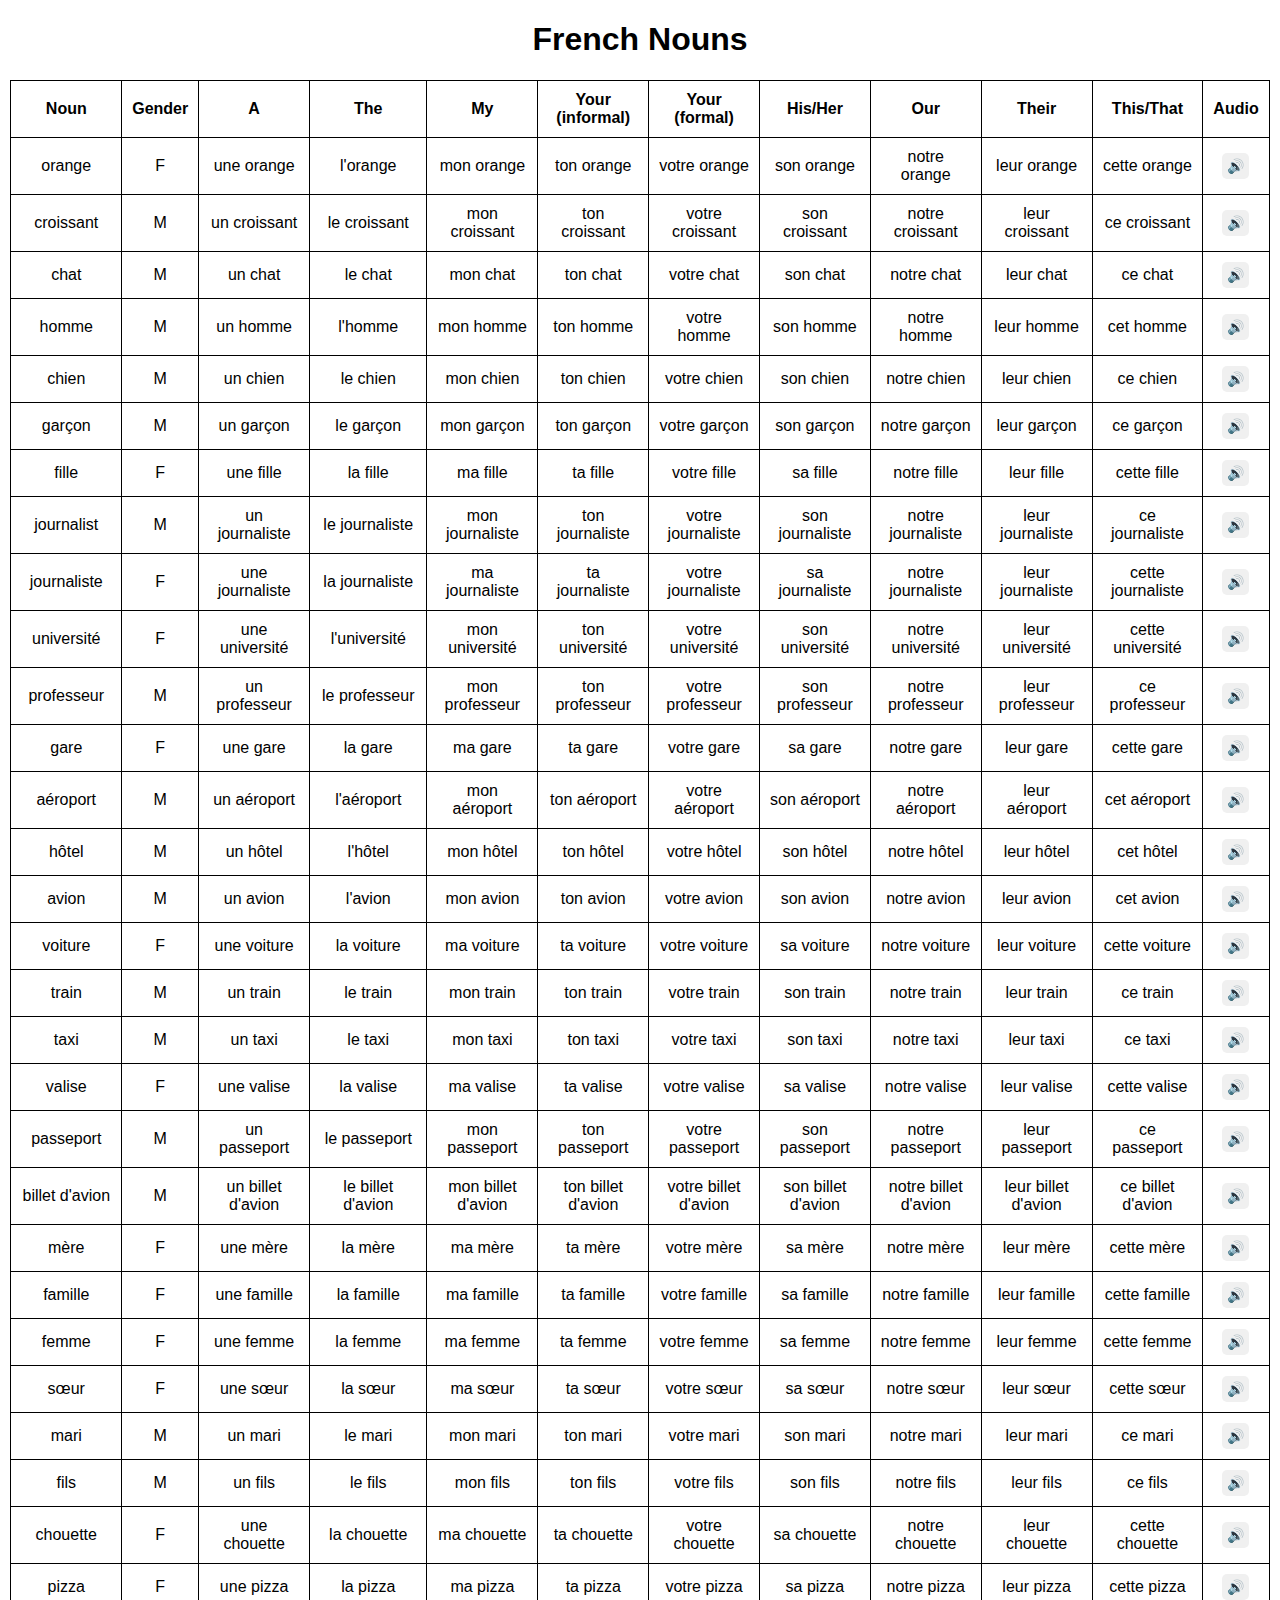
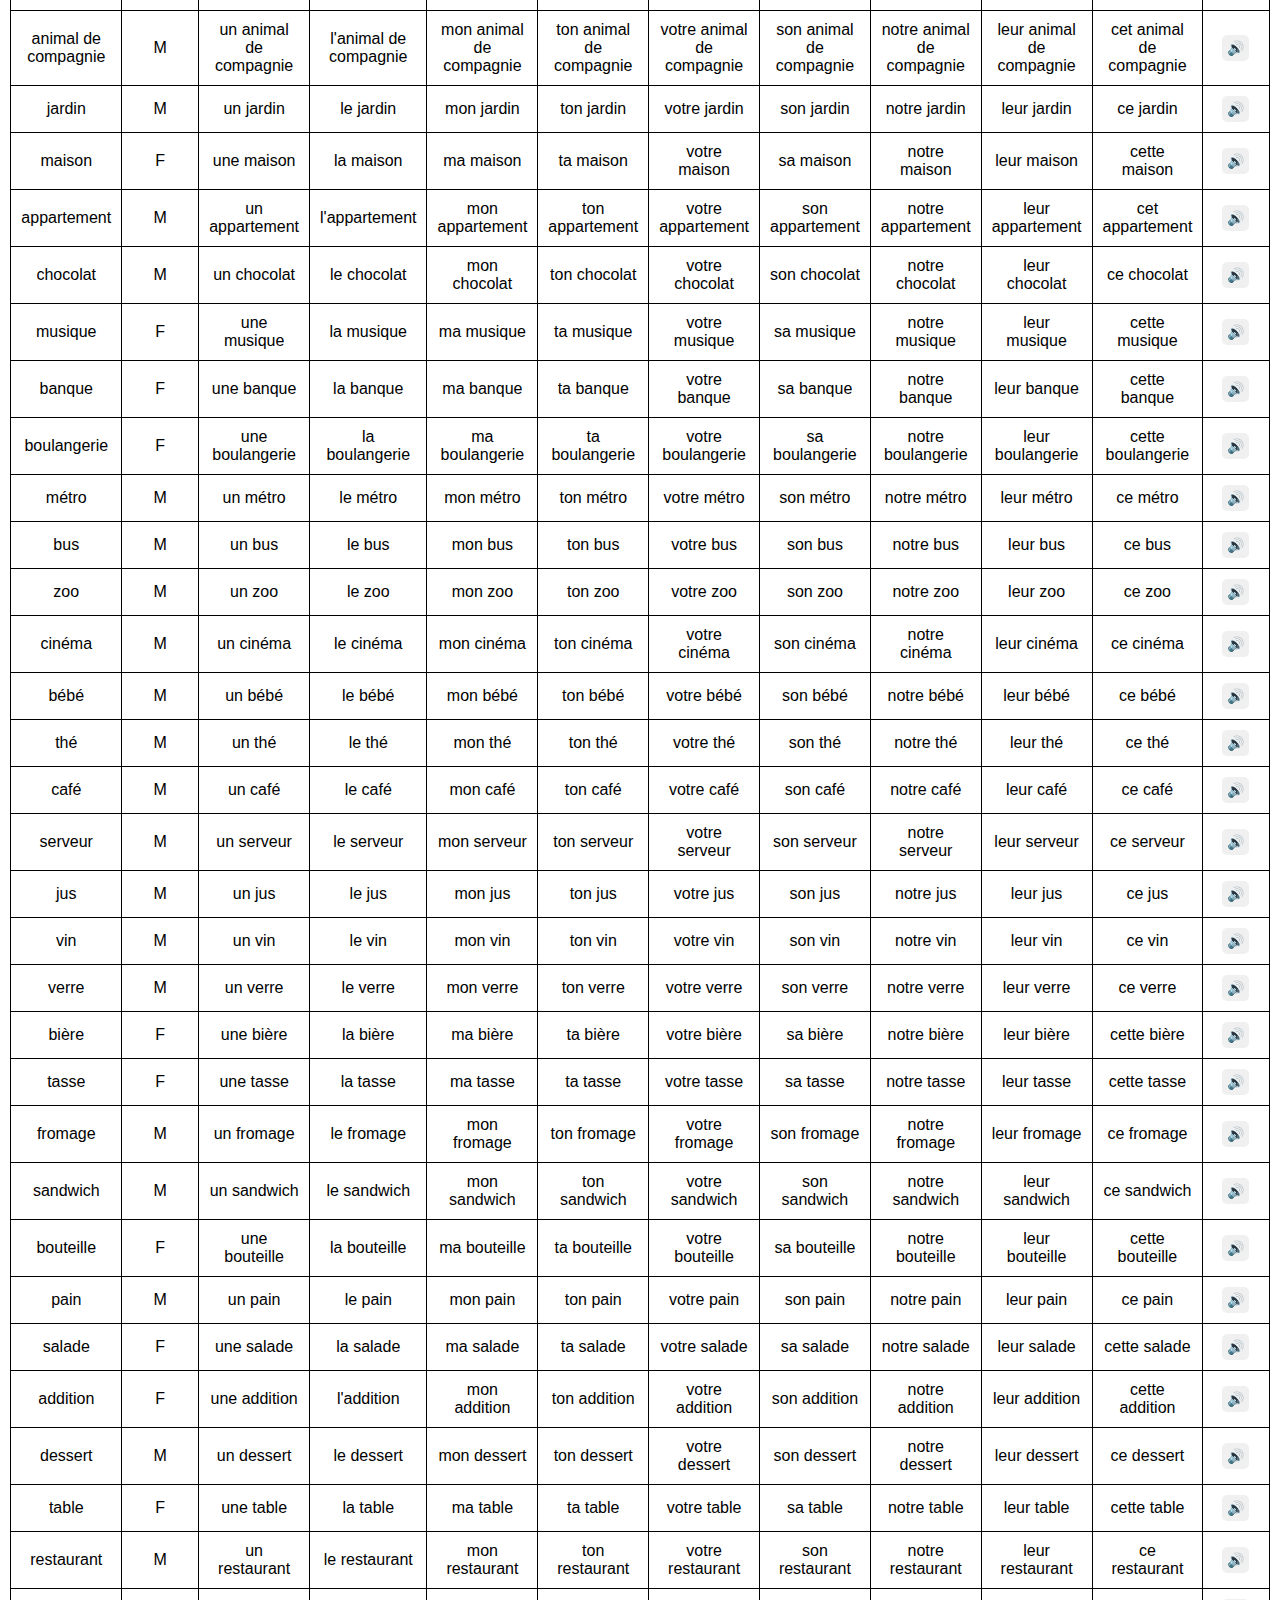
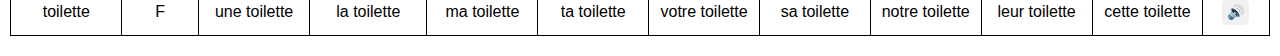
==== nouns1.html @ 00859274 "Add files via upload" ====
<!DOCTYPE html>
<html lang="en">
<head>
    <meta charset="UTF-8">
    <meta name="viewport" content="width=device-width, initial-scale=1.0">
    <title>French Nouns</title>
    <link rel="stylesheet" href="styles.css">
</head>
<body>

    <h1>French Nouns</h1>
    <table id="nounsTable">
        <tr>
            <th>Noun</th>
            <th>Gender</th>
            <th>A</th>
            <th>The</th>
            <th>My</th>
            <th>Your (informal)</th>
            <th>Your (formal)</th>
            <th>His/Her</th>
            <th>Our</th>
            <th>Their</th>
            <th>This/That</th>
            <th>Audio</th>
        </tr>
    </table>

    <script src="script.js"></script>
    <script>
        async function loadNouns() {
            const response = await fetch('nouns1.csv');
            const data = await response.text();
            const rows = data.split('\n').slice(1); // Remove header
            const table = document.getElementById("nounsTable");

            rows.forEach(row => {
                const cols = row.split(',');
                if (cols.length < 11) return; // Skip incomplete rows
                const tr = document.createElement("tr");
                for (let i = 0; i < 11; i++) {
                    const td = document.createElement("td");
                    td.textContent = cols[i];
                    tr.appendChild(td);
                }
                // Add audio button
                const audioTd = document.createElement("td");
                const button = document.createElement("button");
                button.textContent = "🔊";
                button.onclick = () => speak(cols[0]); // Speak the noun
                audioTd.appendChild(button);
                tr.appendChild(audioTd);
                table.appendChild(tr);
            });
        }
        
        loadNouns();
    </script>
</body>
</html>
---- styles.css ----
body {
    font-family: Arial, sans-serif;
    text-align: center;
}

table {
    margin: 20px auto;
    border-collapse: collapse;
    width: 80%;
}

th, td {
    border: 1px solid black;
    padding: 10px;
    text-align: center;
}

button {
    cursor: pointer;
    font-size: 14px;
    padding: 5px;
    border: none;
    background-color: #f0f0f0;
    border-radius: 5px;
}
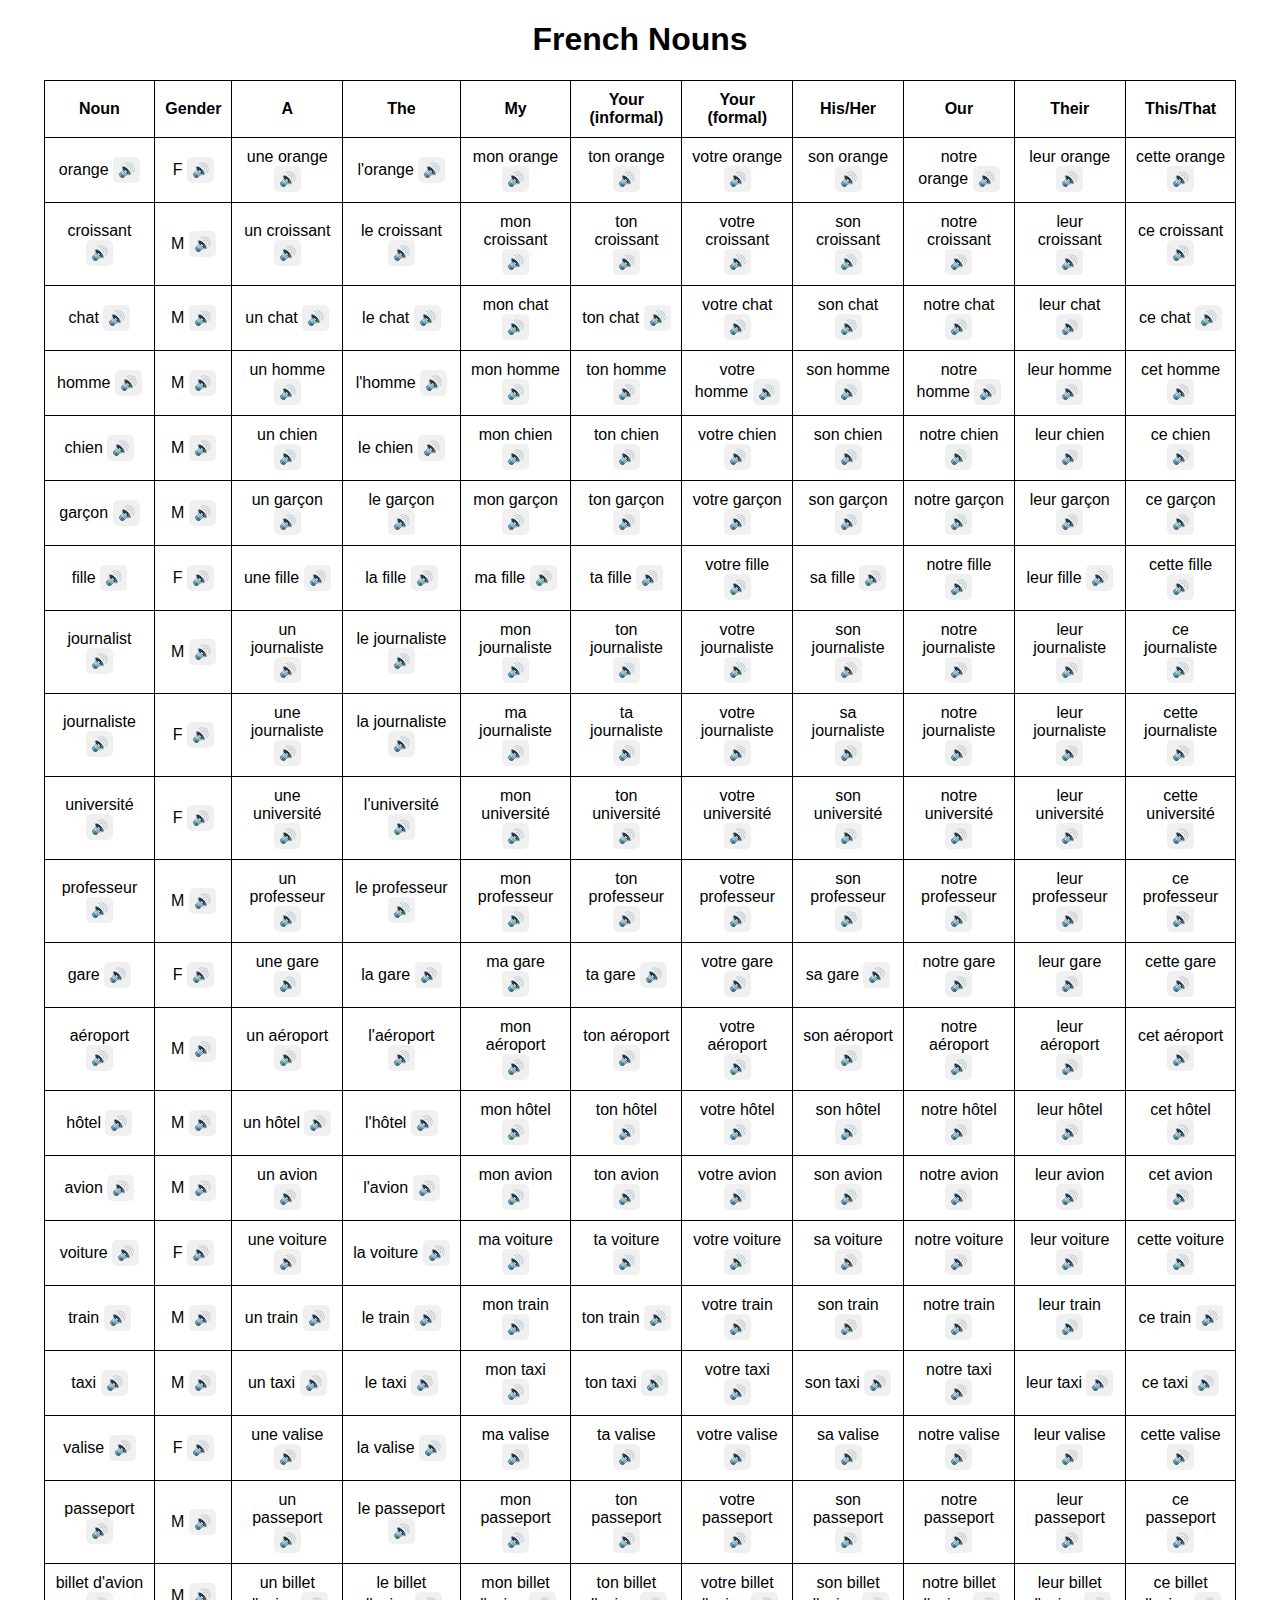
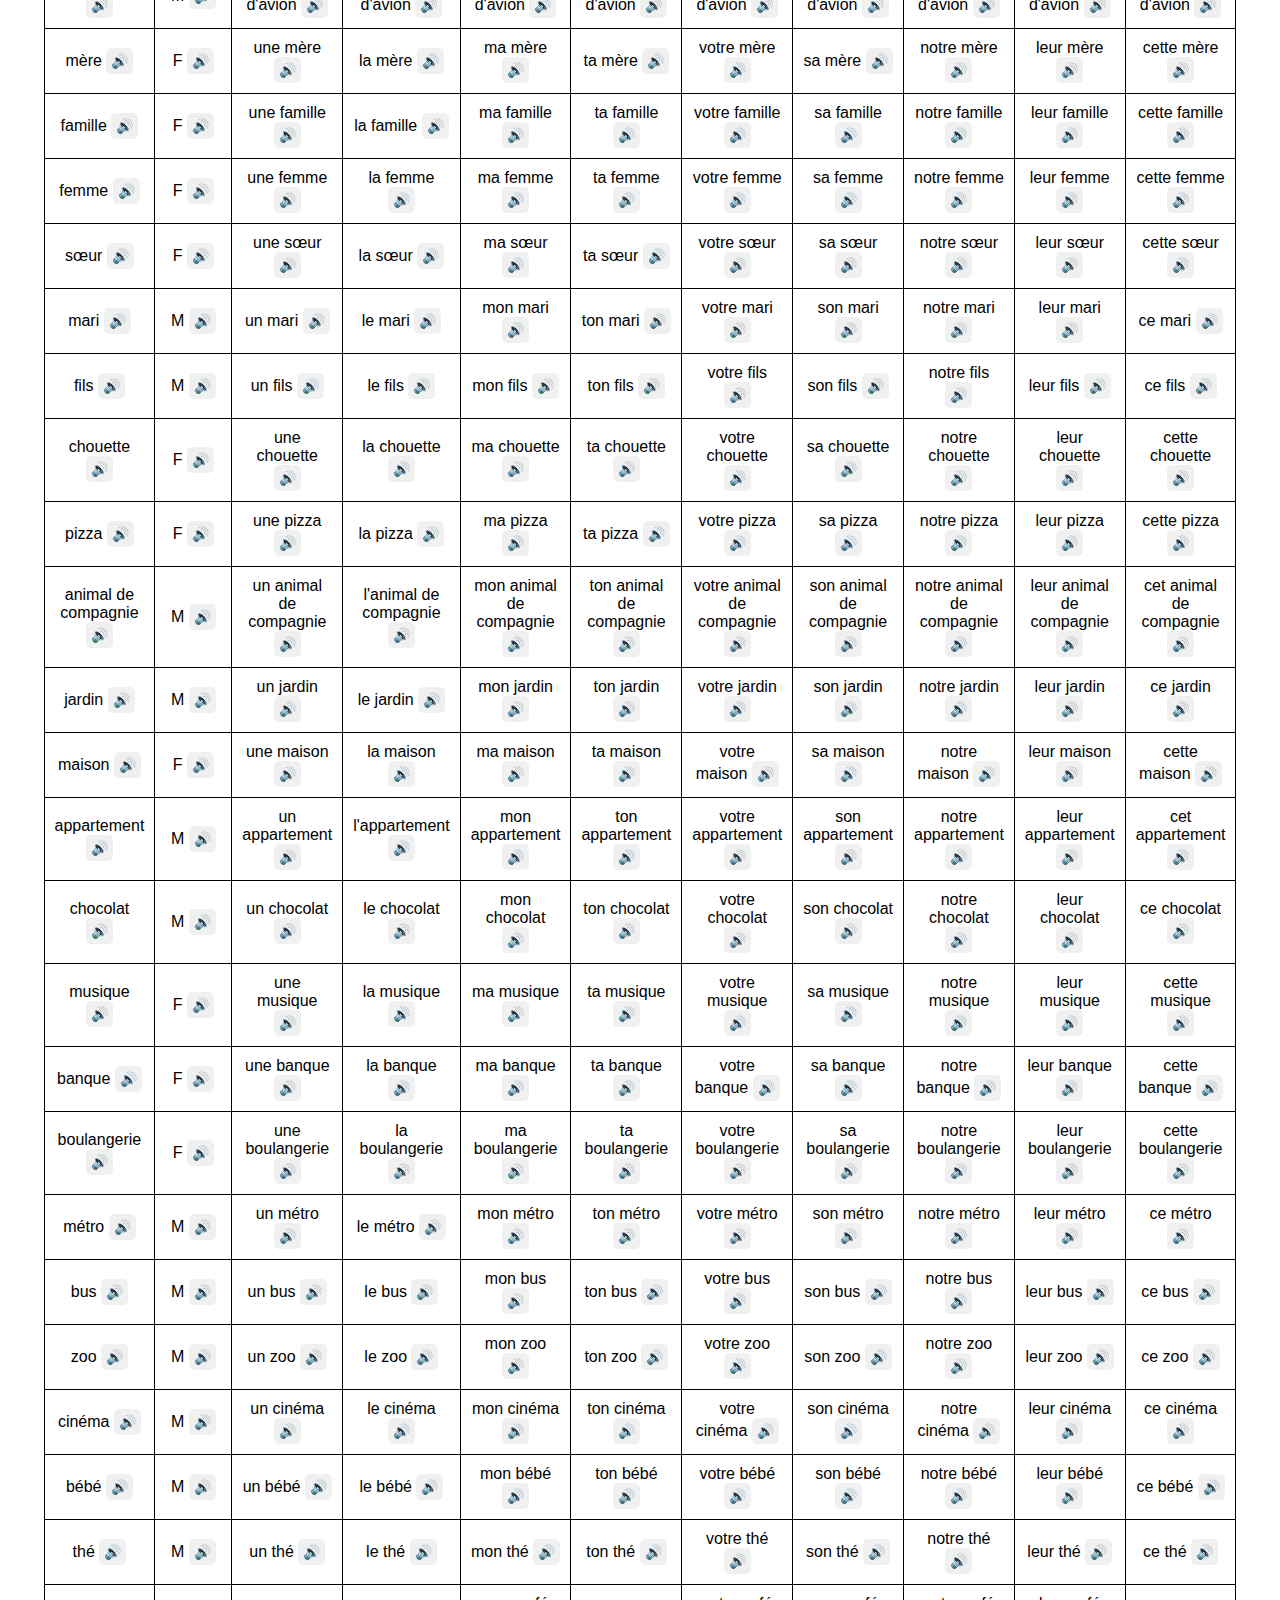
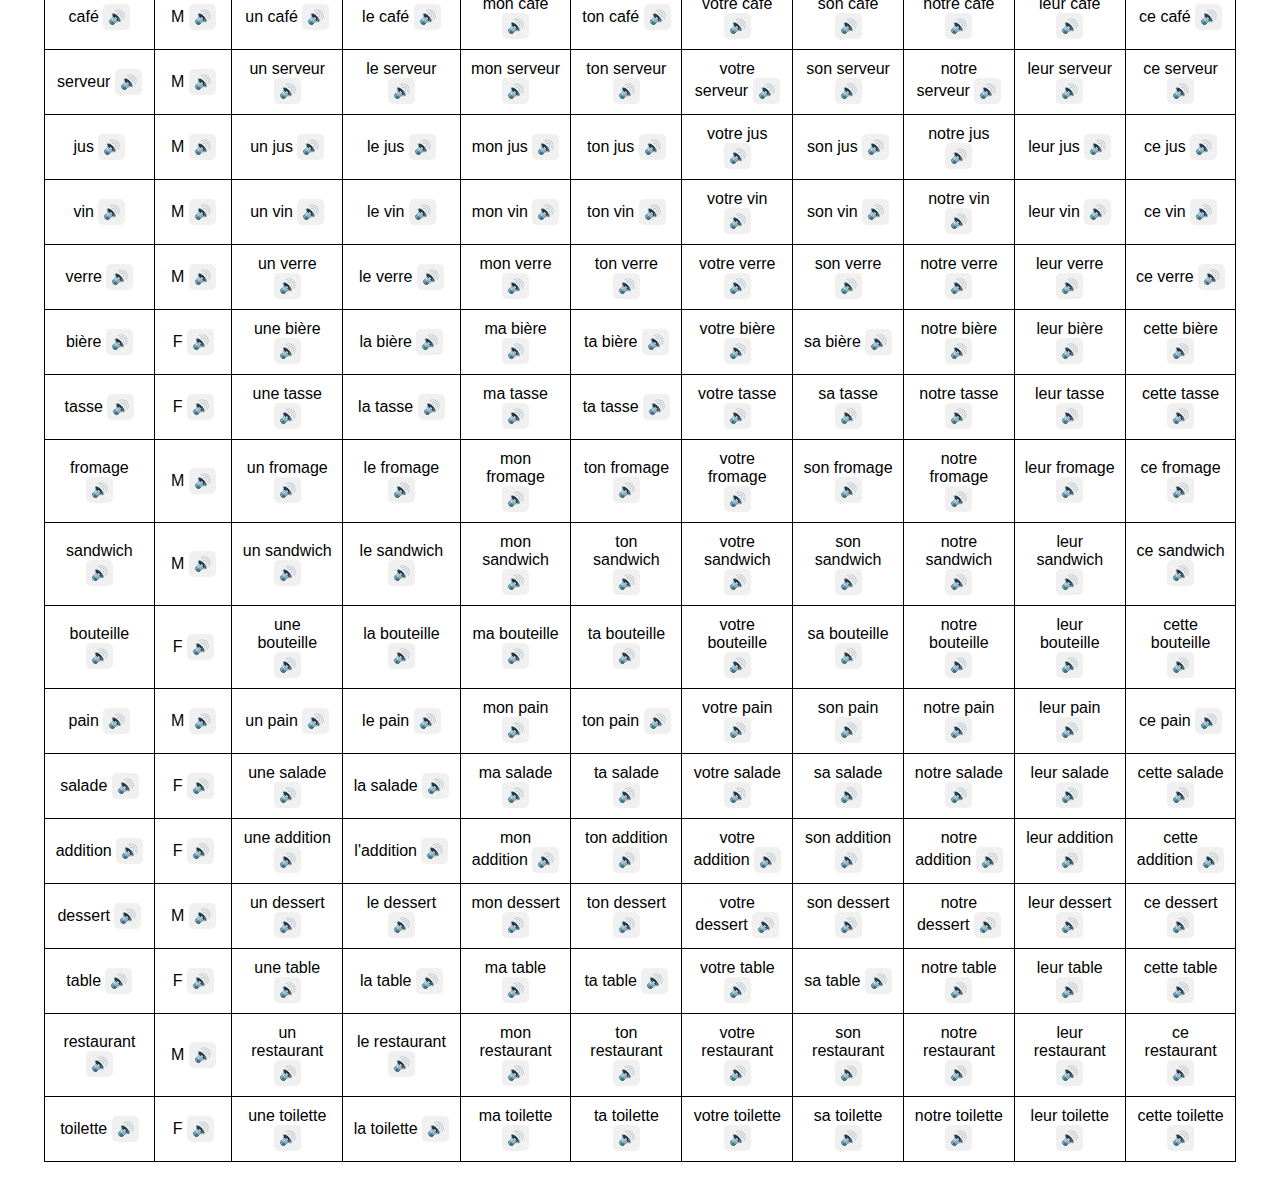
==== commit 6d0d29f6: "Update nouns1.html" ====
--- a/nouns1.html
+++ b/nouns1.html
@@ -22,7 +22,6 @@
             <th>Our</th>
             <th>Their</th>
             <th>This/That</th>
-            <th>Audio</th>
         </tr>
     </table>
 
@@ -40,16 +39,13 @@
                 const tr = document.createElement("tr");
                 for (let i = 0; i < 11; i++) {
                     const td = document.createElement("td");
-                    td.textContent = cols[i];
+                    const button = document.createElement("button");
+                    button.textContent = "🔊";
+                    button.onclick = () => speak(cols[i]); // Speak the cell content
+                    td.textContent = cols[i] + " ";
+                    td.appendChild(button);
                     tr.appendChild(td);
                 }
-                // Add audio button
-                const audioTd = document.createElement("td");
-                const button = document.createElement("button");
-                button.textContent = "🔊";
-                button.onclick = () => speak(cols[0]); // Speak the noun
-                audioTd.appendChild(button);
-                tr.appendChild(audioTd);
                 table.appendChild(tr);
             });
         }
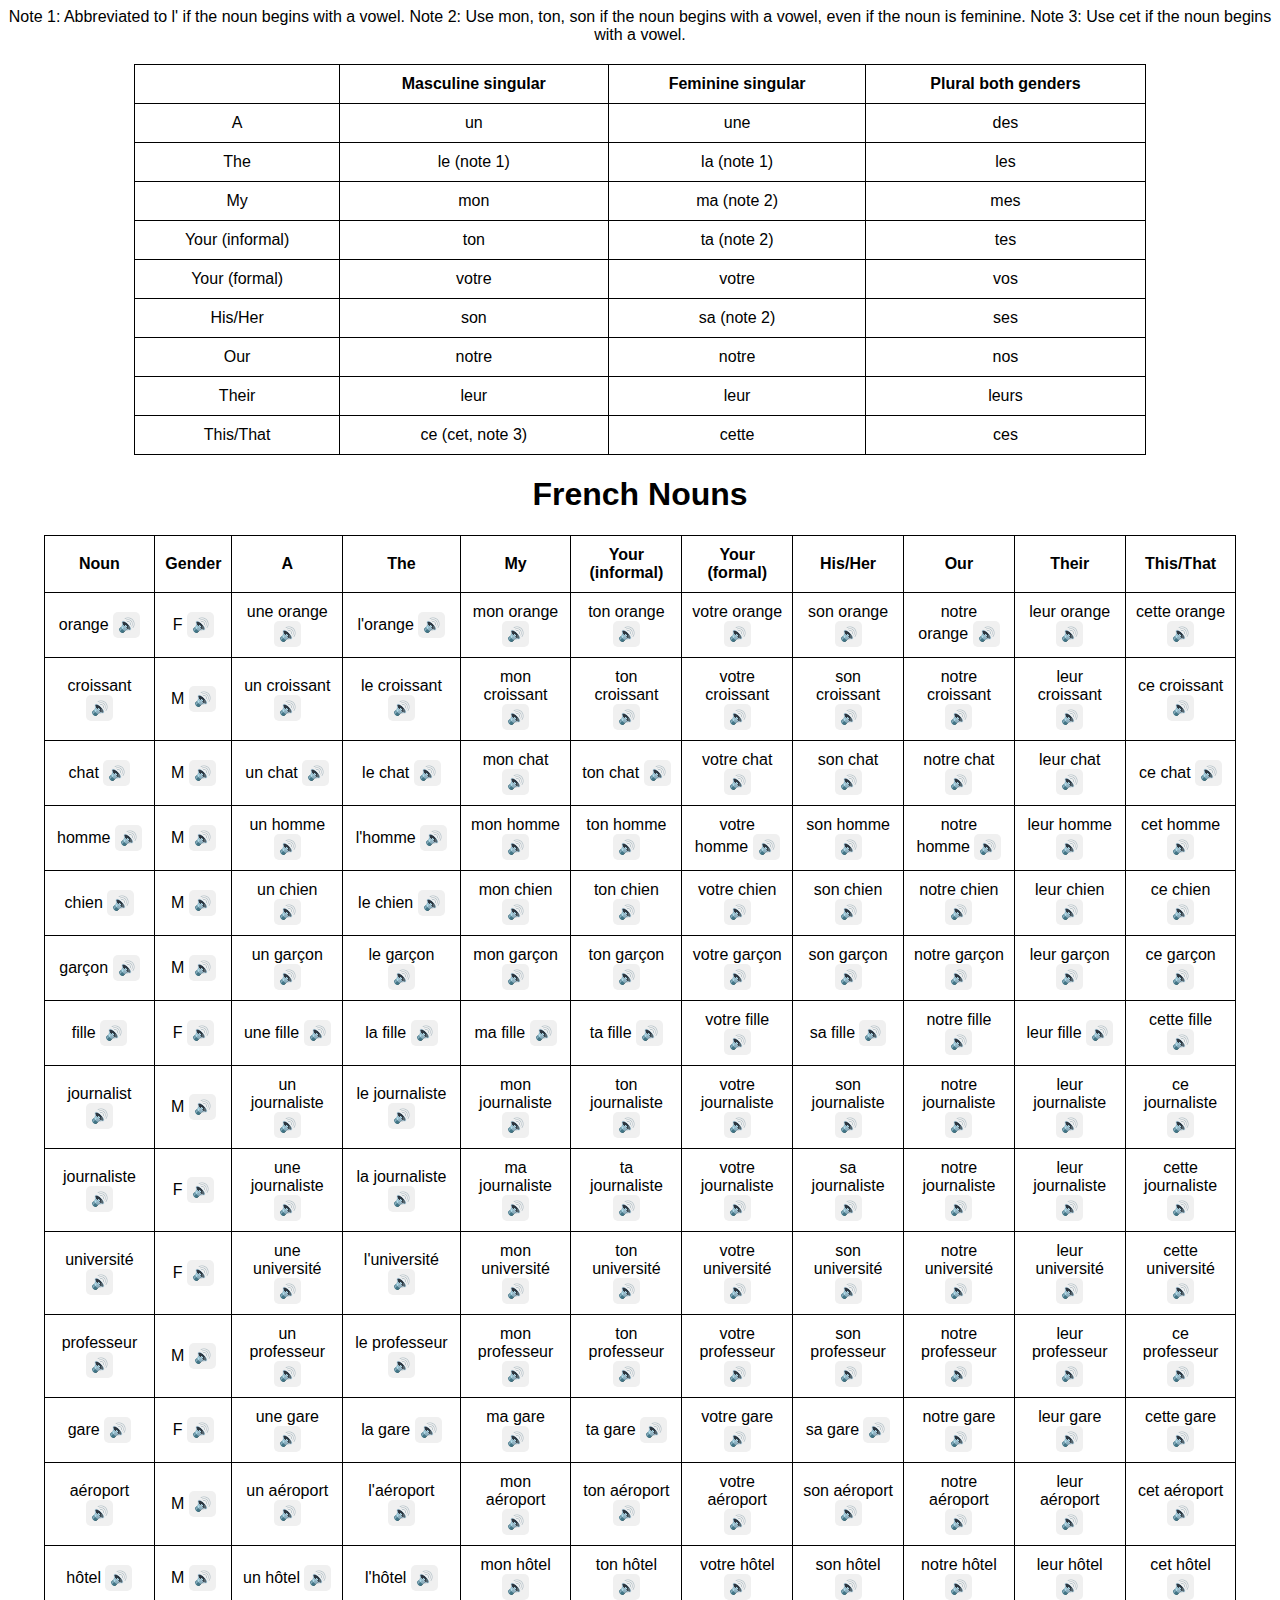
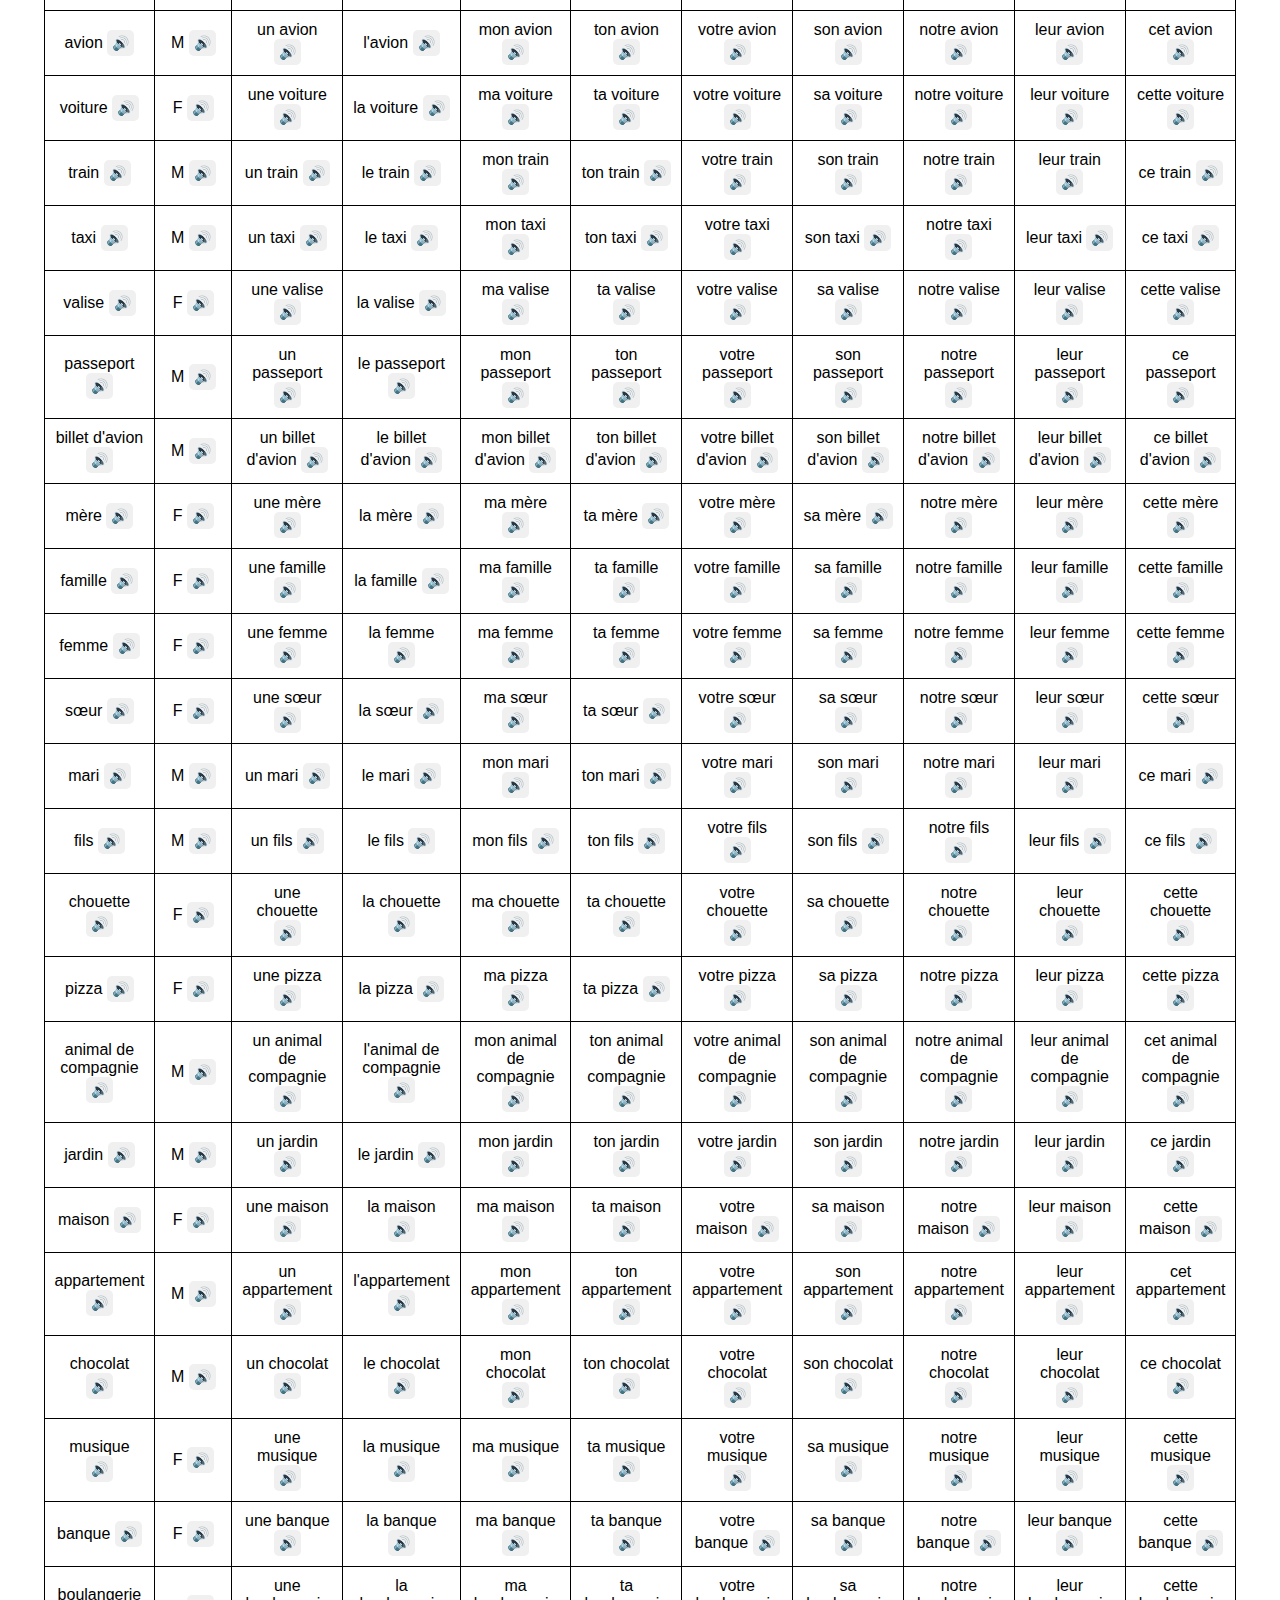
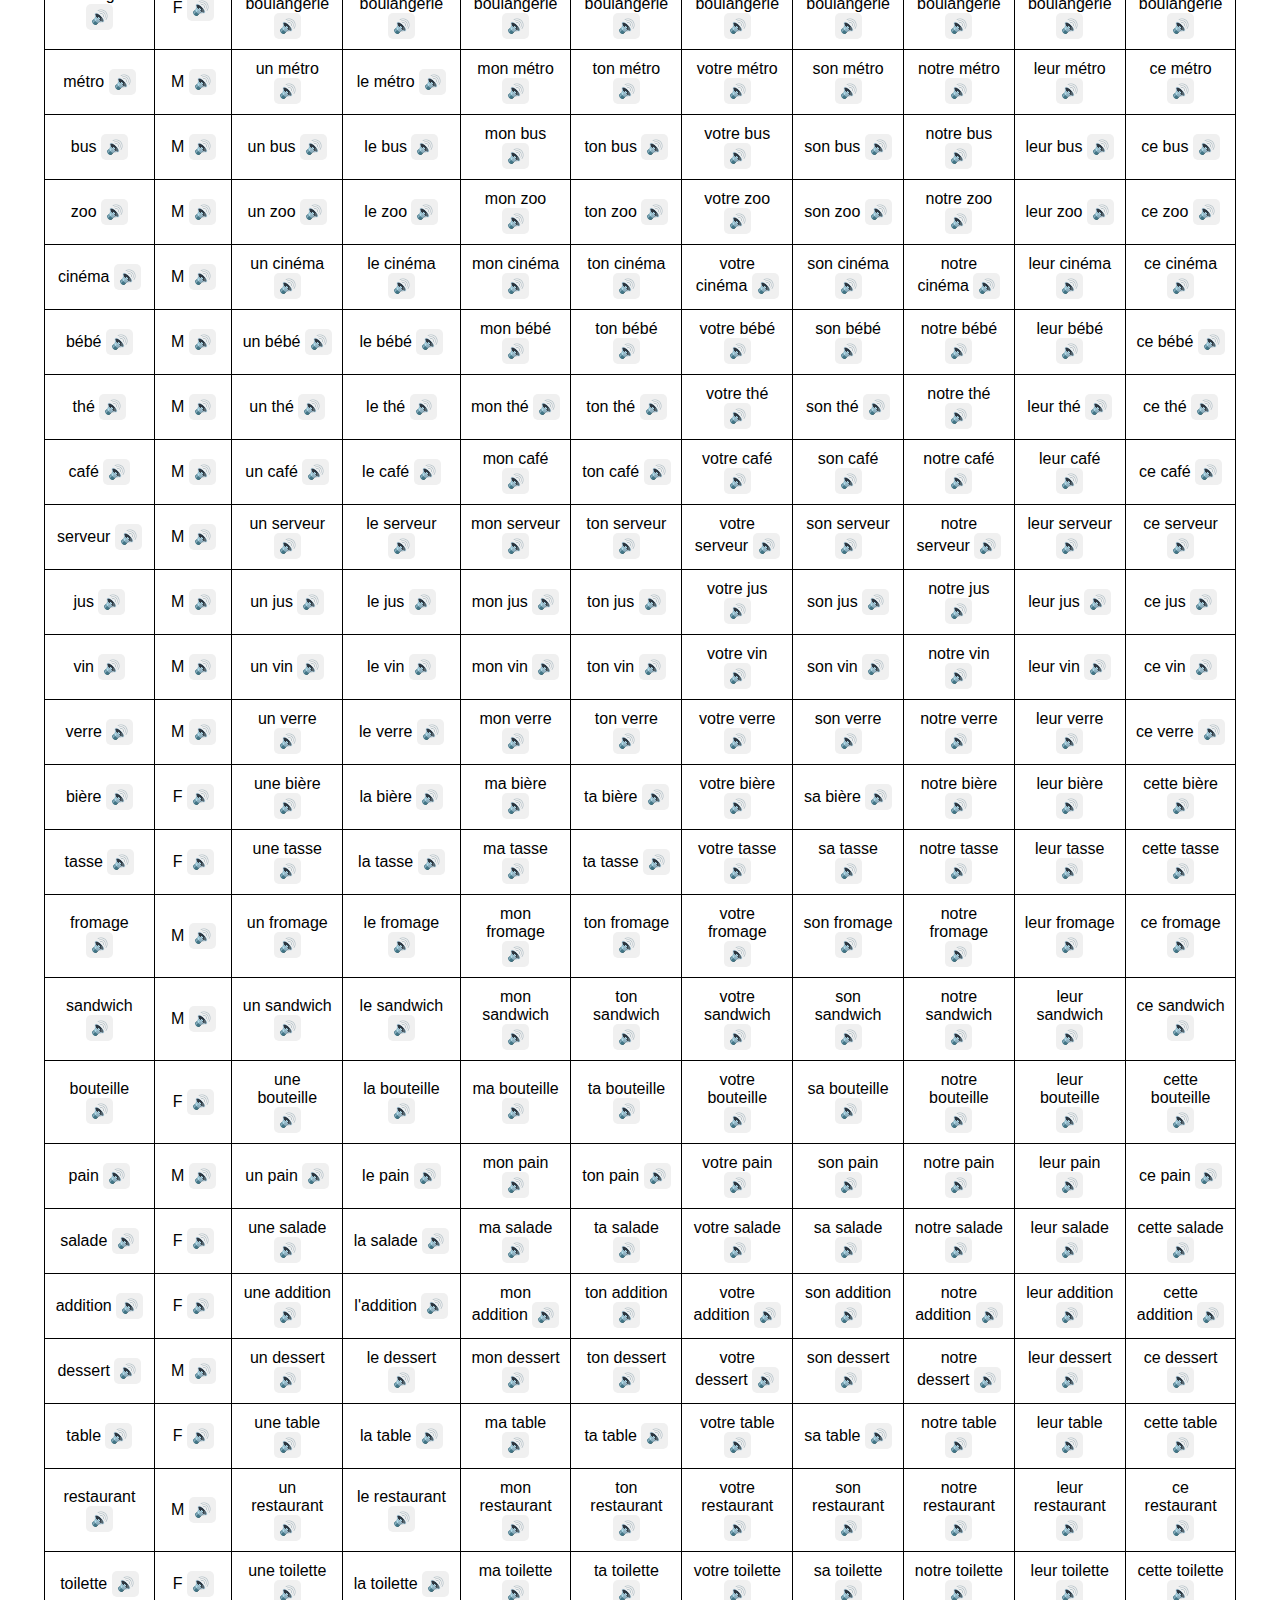
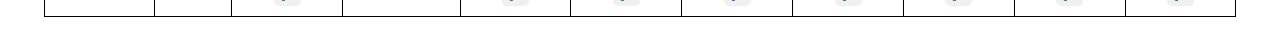
==== commit e986d3a1: "Update nouns1.html" ====
--- a/nouns1.html
+++ b/nouns1.html
@@ -8,6 +8,77 @@
 </head>
 <body>
 
+    <table>
+        <tr>
+            <th></th>
+            <th>Masculine singular</th>
+            <th>Feminine singular</th>
+            <th>Plural both genders</th>
+        </tr>
+
+        <tr>
+            <td>A</td>
+            <td>un</td>
+            <td>une</td>
+            <td>des</td>
+        </tr>
+        <tr>
+            <td>The</td>
+            <td>le (note 1)</td>
+            <td>la (note 1)</td>
+            <td>les</td>
+        </tr>
+        <tr>
+            <td>My</td>
+            <td>mon</td>
+            <td>ma (note 2)</td>
+            <td>mes</td>
+        </tr>
+        <tr>
+            <td>Your (informal)</td>
+            <td>ton</td>
+            <td>ta (note 2)</td>
+            <td>tes</td>
+        </tr>
+        <tr>
+            <td>Your (formal)</td>
+            <td>votre</td>
+            <td>votre</td>
+            <td>vos</td>
+        </tr>
+        <tr>
+            <td>His/Her</td>
+            <td>son</td>
+            <td>sa (note 2)</td>
+            <td>ses</td>
+        </tr>
+        <tr>
+            <td>Our</td>
+            <td>notre</td>
+            <td>notre</td>
+            <td>nos</td>
+        </tr>
+        <tr>
+            <td>Their</td>
+            <td>leur</td>
+            <td>leur</td>
+            <td>leurs</td>
+        </tr>
+        <tr>
+            <td>This/That</td>
+            <td>ce (cet, note 3)</td>
+            <td>cette</td>
+            <td>ces</td>
+        </tr>
+        
+Note 1: Abbreviated to l' if the noun begins with a vowel.
+Note 2: Use mon, ton, son if the noun begins with a vowel, even if the noun is feminine.
+Note 3: Use cet if the noun begins with a vowel.
+
+        
+    </table>
+
+    
     <h1>French Nouns</h1>
     <table id="nounsTable">
         <tr>
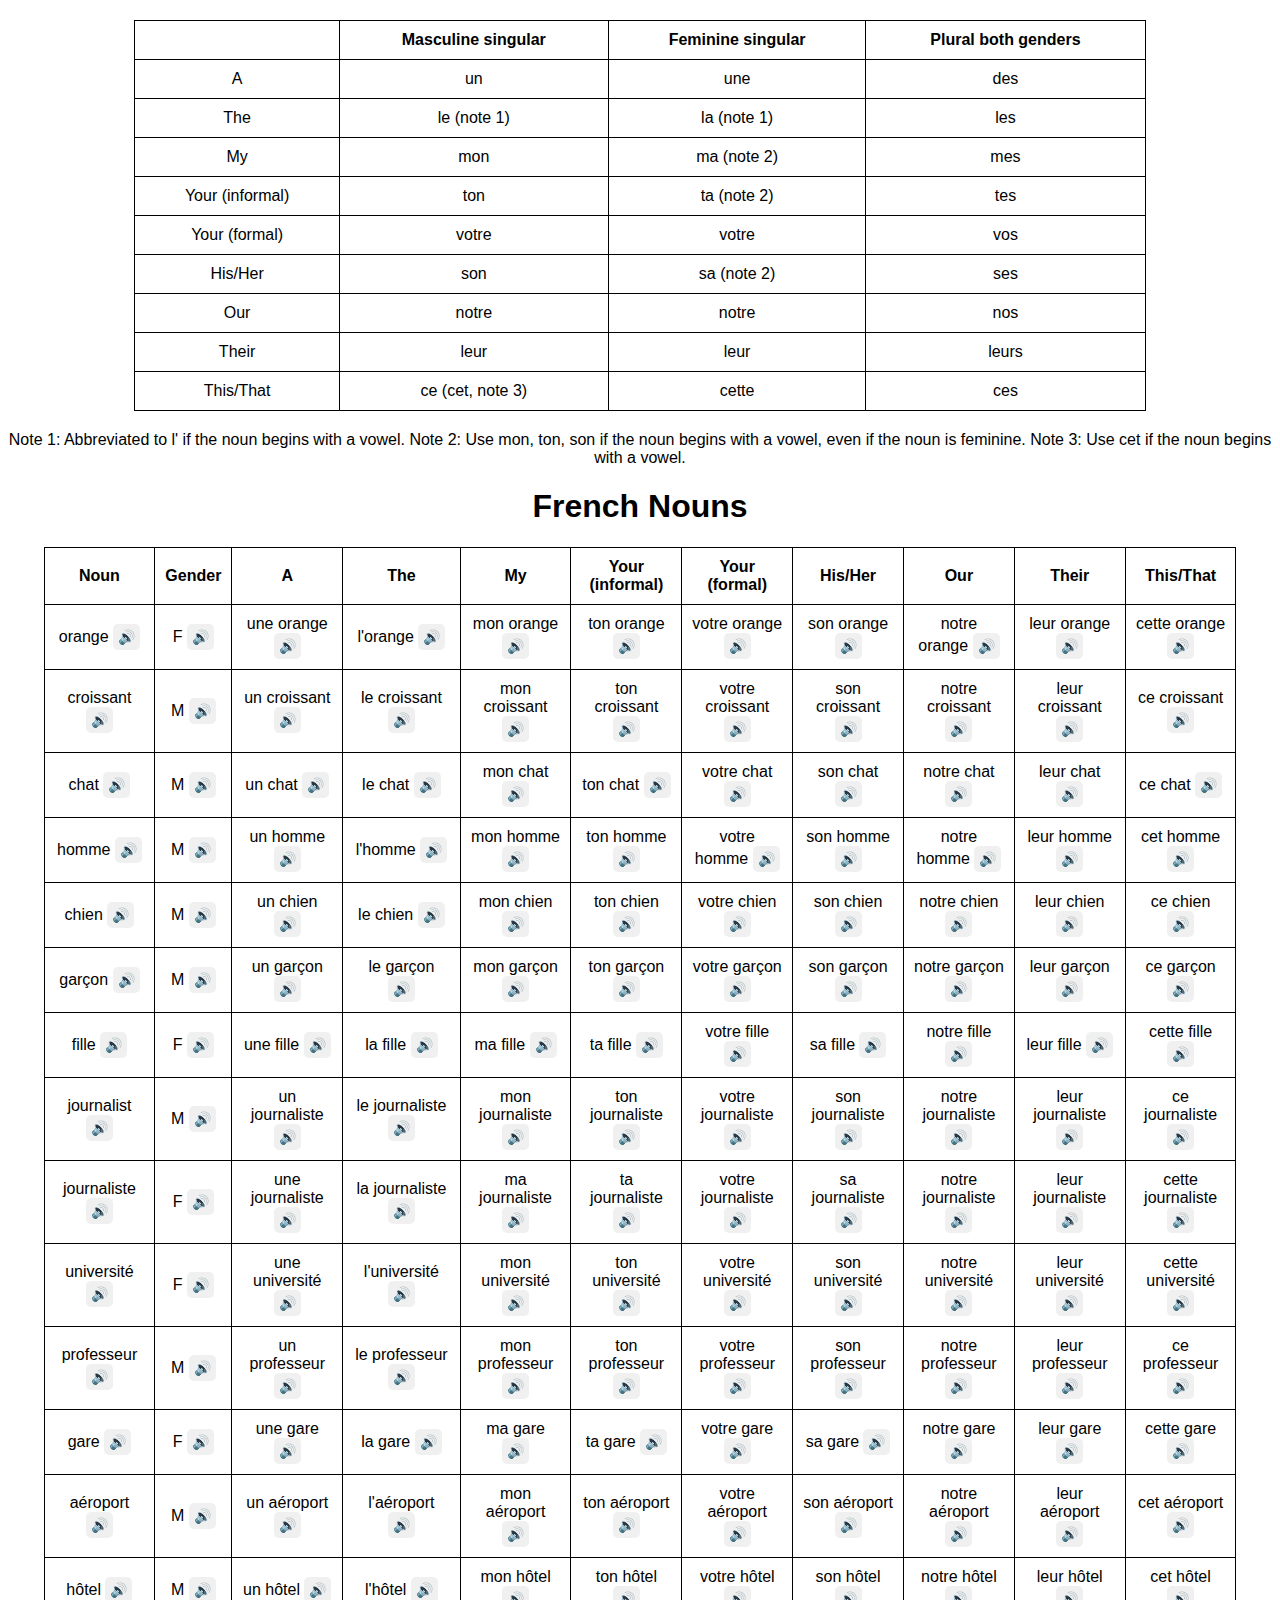
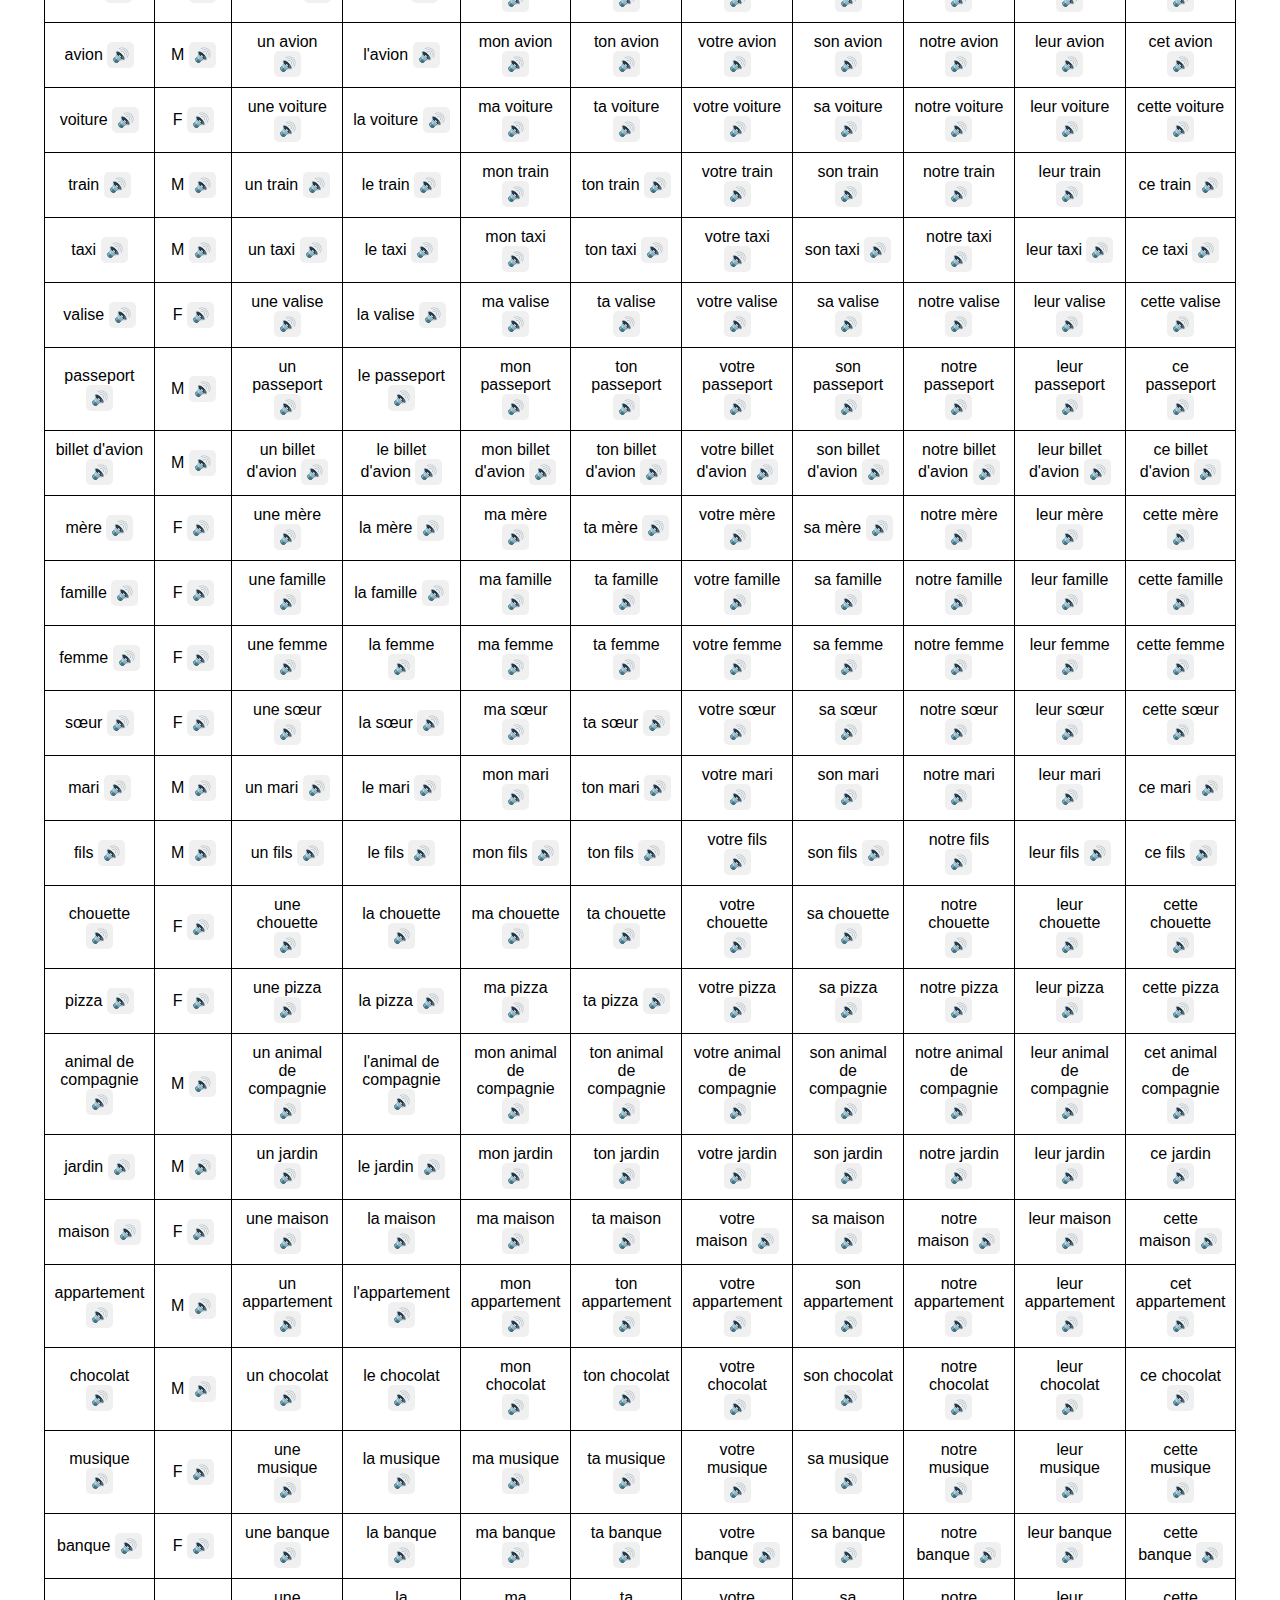
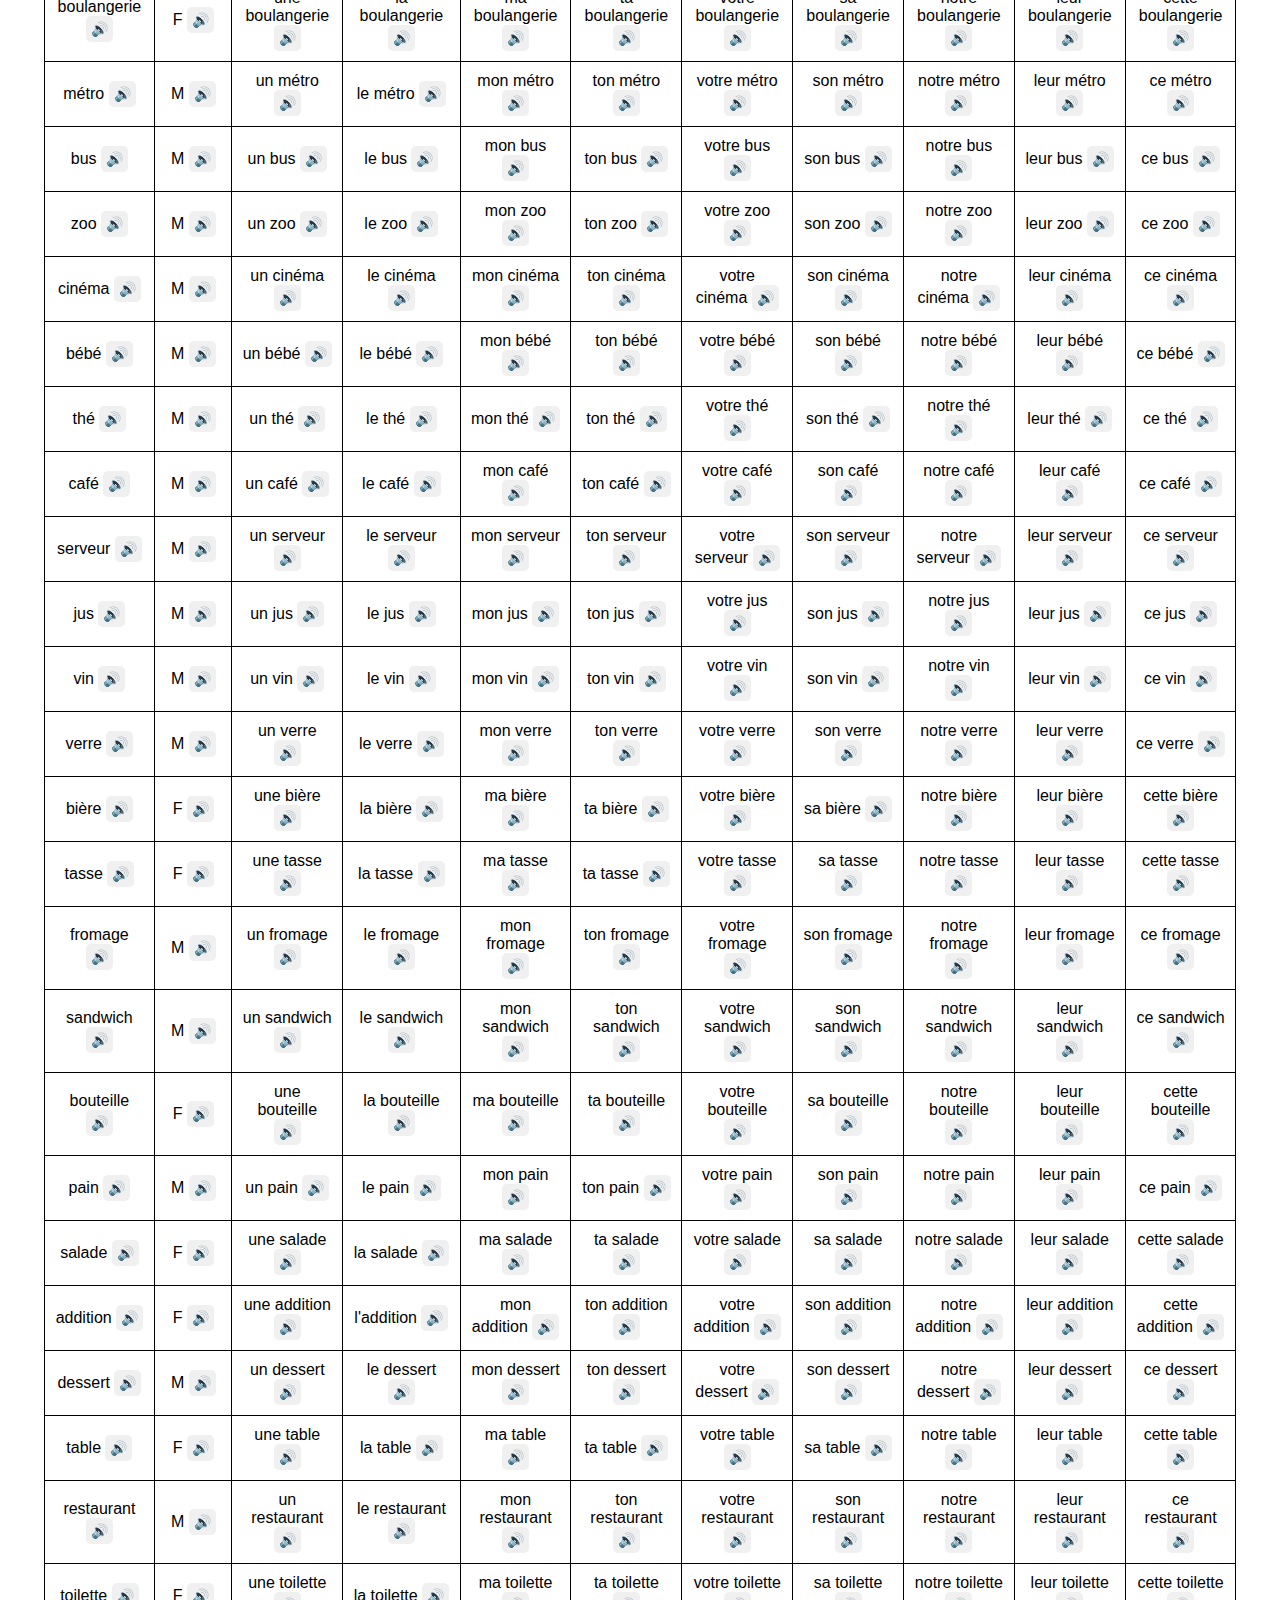
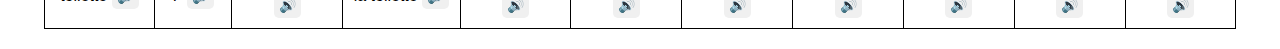
==== commit aa297e52: "Update nouns1.html" ====
--- a/nouns1.html
+++ b/nouns1.html
@@ -70,14 +70,12 @@
             <td>cette</td>
             <td>ces</td>
         </tr>
-        
+                
+    </table>
+
 Note 1: Abbreviated to l' if the noun begins with a vowel.
 Note 2: Use mon, ton, son if the noun begins with a vowel, even if the noun is feminine.
 Note 3: Use cet if the noun begins with a vowel.
-
-        
-    </table>
-
     
     <h1>French Nouns</h1>
     <table id="nounsTable">
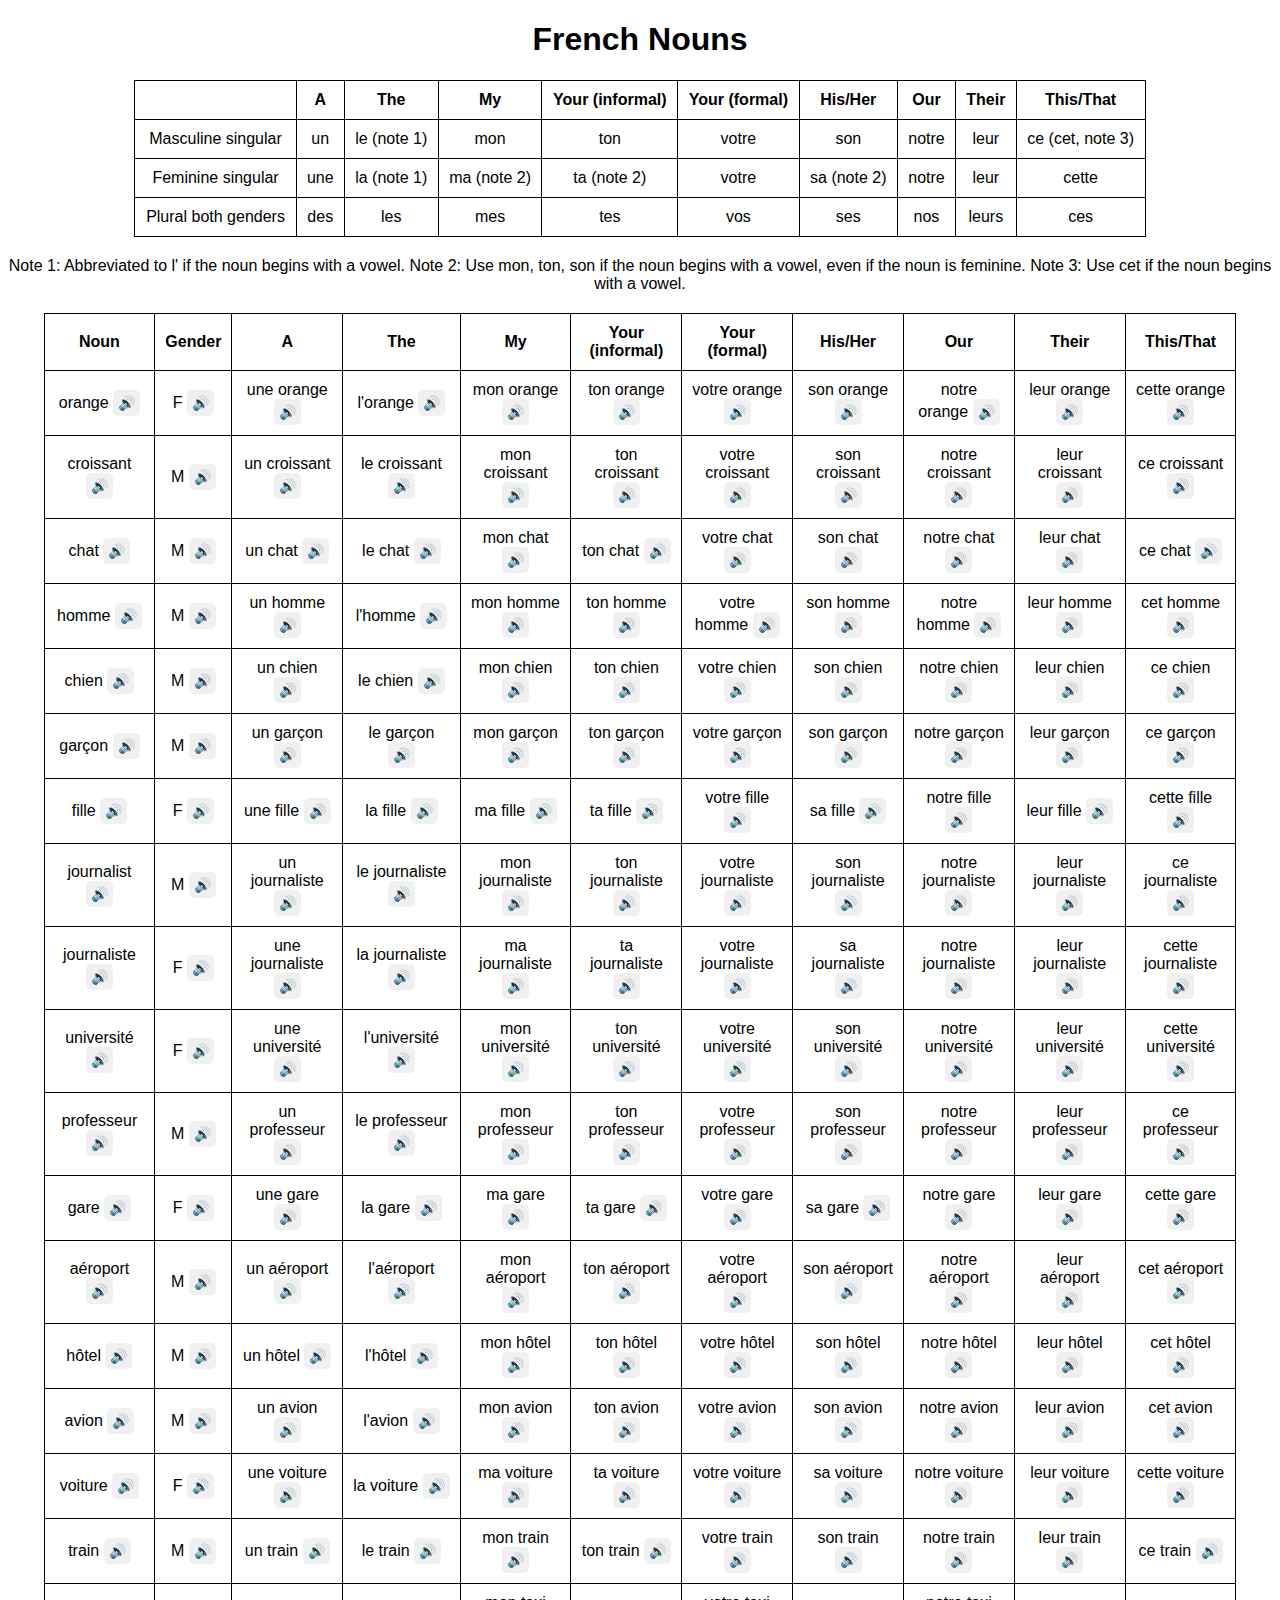
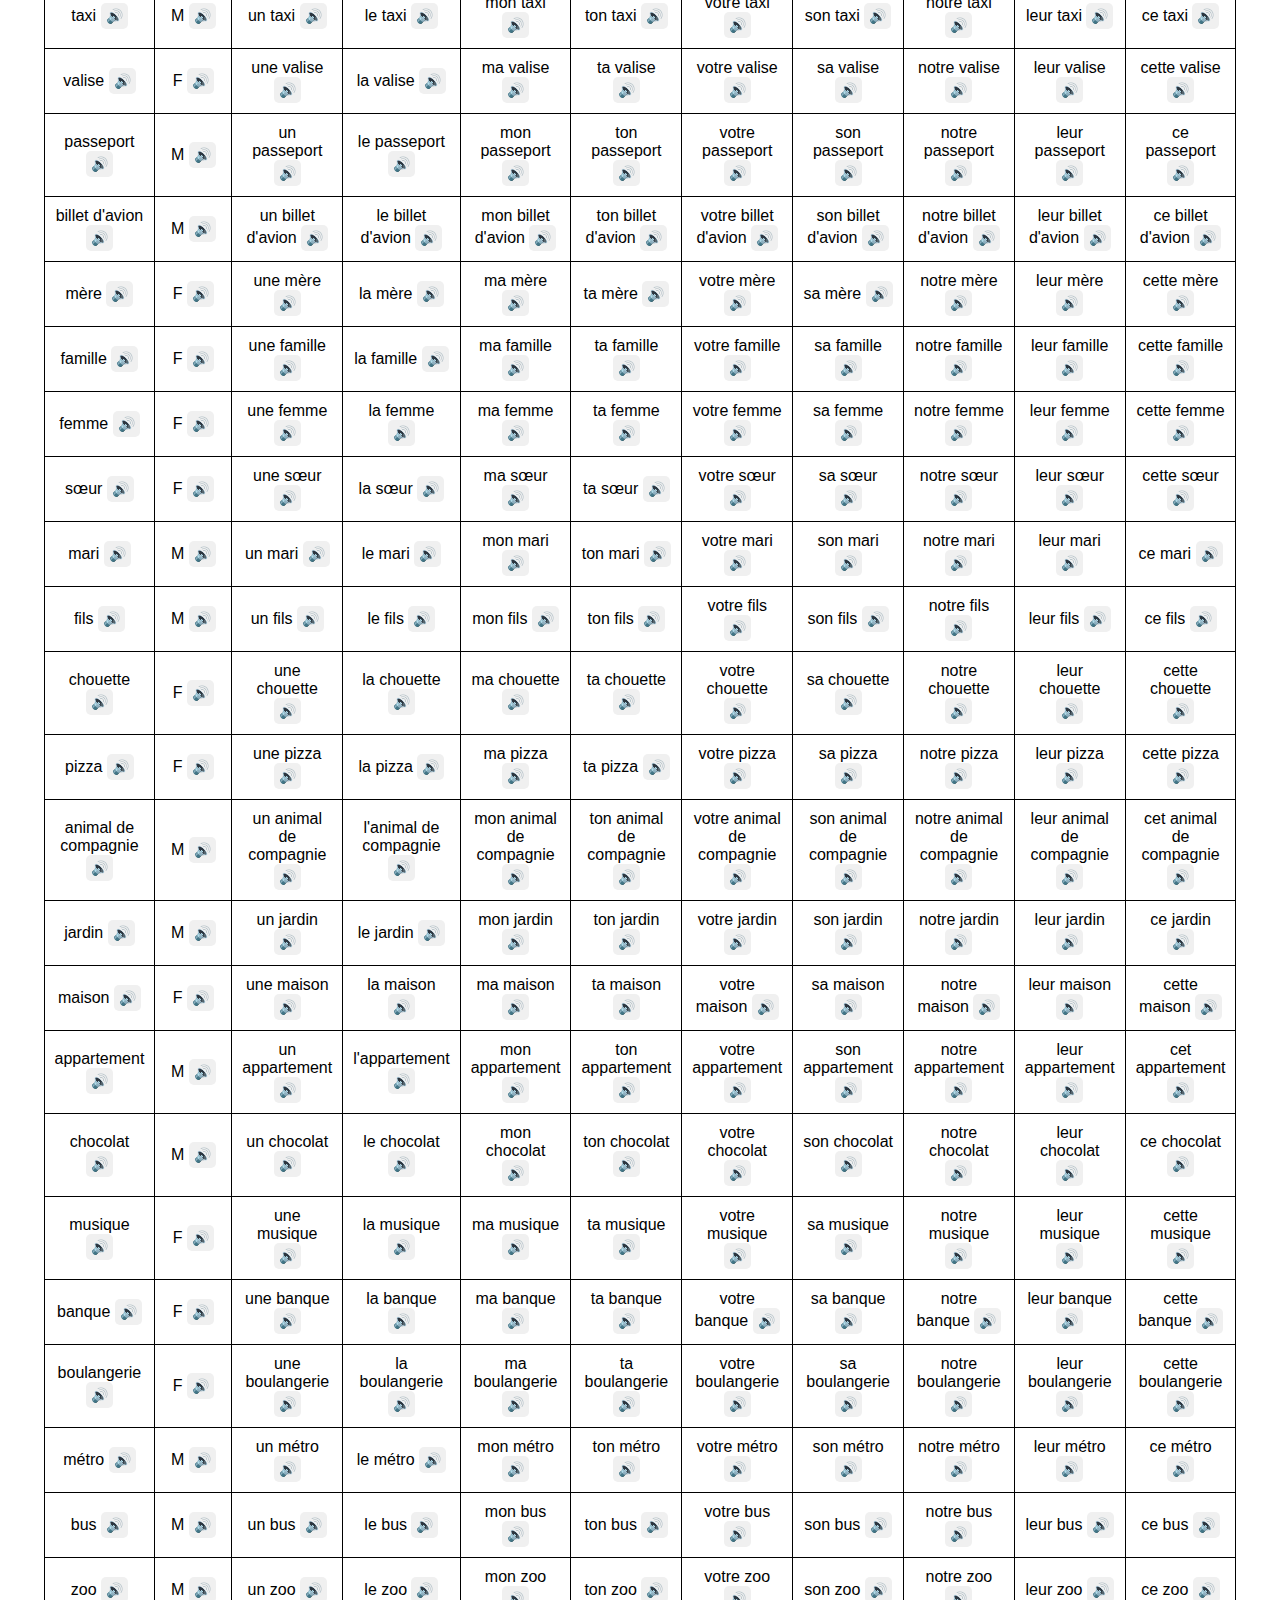
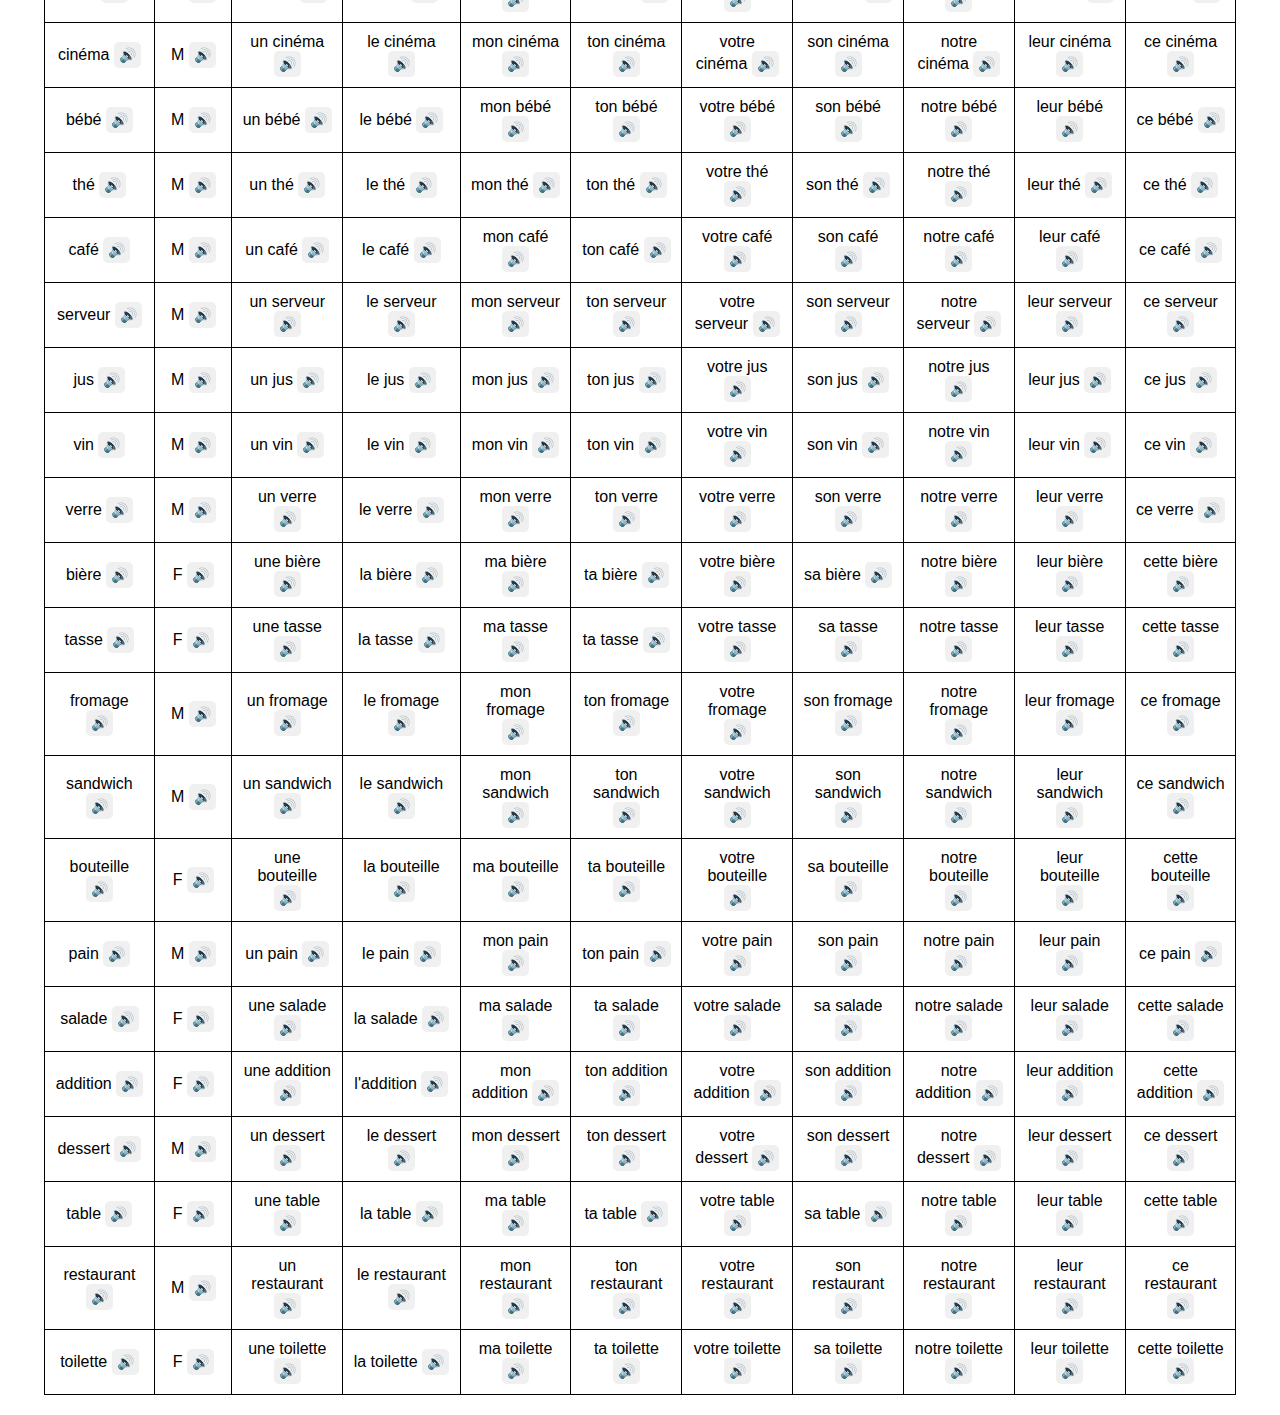
==== commit 12de8915: "Update nouns1.html" ====
--- a/nouns1.html
+++ b/nouns1.html
@@ -8,76 +8,68 @@
 </head>
 <body>
 
+
+    
+    <h1>French Nouns</h1>
+
     <table>
-        <tr>
-            <th></th>
-            <th>Masculine singular</th>
-            <th>Feminine singular</th>
-            <th>Plural both genders</th>
-        </tr>
+    <tr>
+        <th></th>
+        <th>A</th>
+        <th>The</th>
+        <th>My</th>
+        <th>Your (informal)</th>
+        <th>Your (formal)</th>
+        <th>His/Her</th>
+        <th>Our</th>
+        <th>Their</th>
+        <th>This/That</th>
+    </tr>
+    <tr>
+        <td>Masculine singular</td>
+        <td>un</td>
+        <td>le (note 1)</td>
+        <td>mon</td>
+        <td>ton</td>
+        <td>votre</td>
+        <td>son</td>
+        <td>notre</td>
+        <td>leur</td>
+        <td>ce (cet, note 3)</td>
+    </tr>
+    <tr>
+        <td>Feminine singular</td>
+        <td>une</td>
+        <td>la (note 1)</td>
+        <td>ma (note 2)</td>
+        <td>ta (note 2)</td>
+        <td>votre</td>
+        <td>sa (note 2)</td>
+        <td>notre</td>
+        <td>leur</td>
+        <td>cette</td>
+    </tr>
+    <tr>
+        <td>Plural both genders</td>
+        <td>des</td>
+        <td>les</td>
+        <td>mes</td>
+        <td>tes</td>
+        <td>vos</td>
+        <td>ses</td>
+        <td>nos</td>
+        <td>leurs</td>
+        <td>ces</td>
+    </tr>
+</table>
 
-        <tr>
-            <td>A</td>
-            <td>un</td>
-            <td>une</td>
-            <td>des</td>
-        </tr>
-        <tr>
-            <td>The</td>
-            <td>le (note 1)</td>
-            <td>la (note 1)</td>
-            <td>les</td>
-        </tr>
-        <tr>
-            <td>My</td>
-            <td>mon</td>
-            <td>ma (note 2)</td>
-            <td>mes</td>
-        </tr>
-        <tr>
-            <td>Your (informal)</td>
-            <td>ton</td>
-            <td>ta (note 2)</td>
-            <td>tes</td>
-        </tr>
-        <tr>
-            <td>Your (formal)</td>
-            <td>votre</td>
-            <td>votre</td>
-            <td>vos</td>
-        </tr>
-        <tr>
-            <td>His/Her</td>
-            <td>son</td>
-            <td>sa (note 2)</td>
-            <td>ses</td>
-        </tr>
-        <tr>
-            <td>Our</td>
-            <td>notre</td>
-            <td>notre</td>
-            <td>nos</td>
-        </tr>
-        <tr>
-            <td>Their</td>
-            <td>leur</td>
-            <td>leur</td>
-            <td>leurs</td>
-        </tr>
-        <tr>
-            <td>This/That</td>
-            <td>ce (cet, note 3)</td>
-            <td>cette</td>
-            <td>ces</td>
-        </tr>
-                
-    </table>
 
 Note 1: Abbreviated to l' if the noun begins with a vowel.
+    
 Note 2: Use mon, ton, son if the noun begins with a vowel, even if the noun is feminine.
+    
 Note 3: Use cet if the noun begins with a vowel.
     
-    <h1>French Nouns</h1>
     <table id="nounsTable">
         <tr>
             <th>Noun</th>
